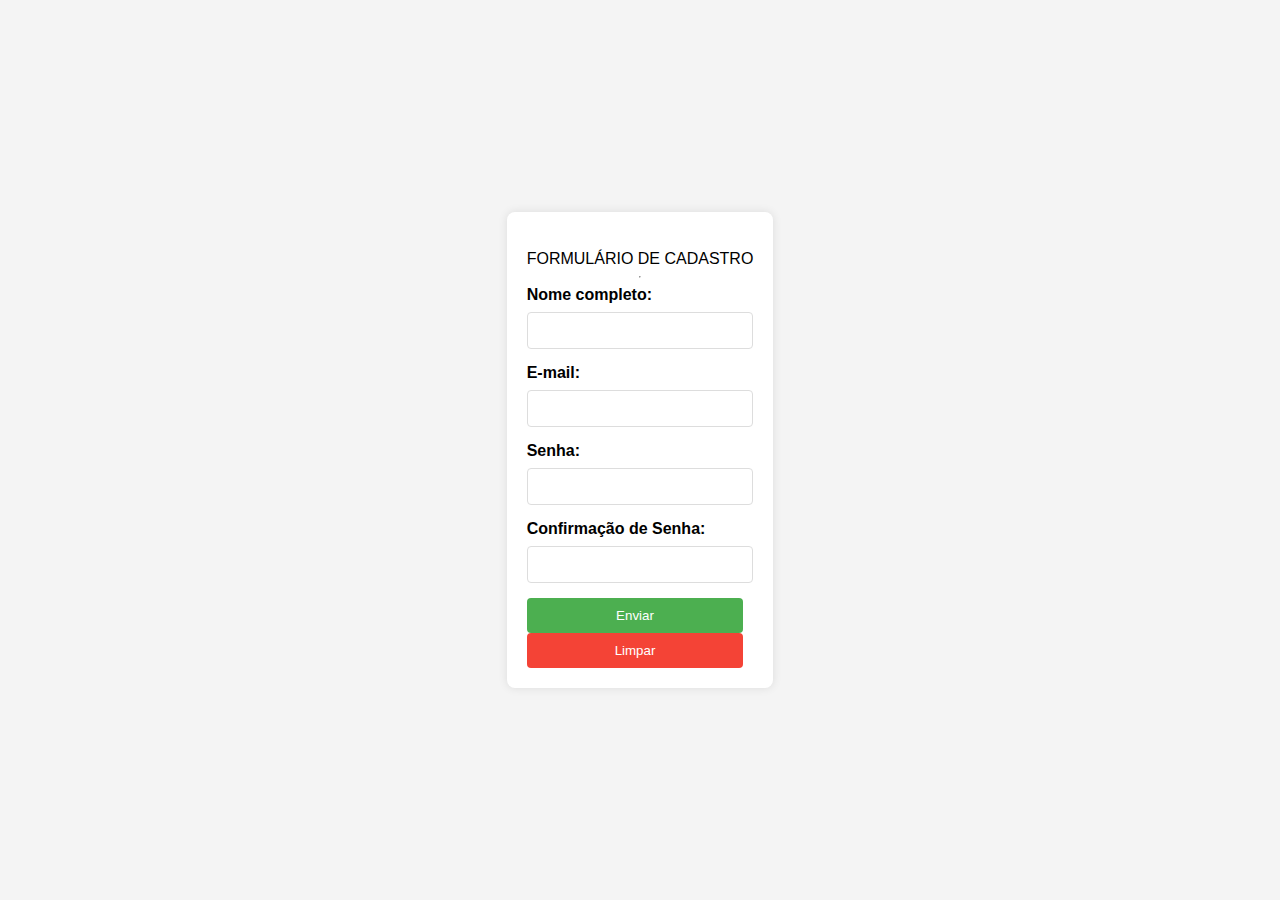
==== Aula_2208/index.html @ 8ad0270a "commit" ====
<!DOCTYPE html>
<html lang="pt-BR">
<head>
    <meta charset="UTF-8">
    <meta name="viewport" content="width=device-width, initial-scale=1.0">
    <title>Cadastro de Usuário</title>
    <link rel="stylesheet" href="styles.css">
</head>
<body>

    <main>
       
        <form id="registration-form">
            <br>
            <caption>FORMULÁRIO DE CADASTRO</caption>
            <br>
            <hr>
            <label for="name">Nome completo:</label>
            <input type="text" id="name" name="name" required>

            <label for="email">E-mail:</label>
            <input type="email" id="email" name="email" required>

            <label for="password">Senha:</label>
            <input type="password" id="password" name="password" required>

            <label for="confirm-password">Confirmação de Senha:</label>
            <input type="password" id="confirm-password" name="confirm-password" required>

            <button type="submit">Enviar</button>
            <button type="reset">Limpar</button>
        </form>
    </main>
</body>
</html>
---- Aula_2208/styles.css ----
/* Estilos básicos para o formulário */
body {
    font-family: Arial, sans-serif;
    background-color: #f4f4f4;
    display: flex;
    justify-content: center;
    align-items: center;
    height: 100vh;
    margin: 0;
}

header {
    text-align: center;
    margin-bottom: 20px;
}

main {
    background-color: #fff;
    padding: 20px;
    border-radius: 8px;
    box-shadow: 0 0 10px rgba(0, 0, 0, 0.1);
}

form {
    display: flex;
    flex-direction: column;
}

label {
    margin-bottom: 8px;
    font-weight: bold;
}

input[type="text"],
input[type="email"],
input[type="password"] {
    padding: 10px;
    margin-bottom: 15px;
    border: 1px solid #ddd;
    border-radius: 4px;
    width: 100%;
    box-sizing: border-box;
}

button {
    padding: 10px;
    margin-right: 10px;
    border: none;
    border-radius: 4px;
    color: #fff;
    cursor: pointer;
    transition: background-color 0.3s;
}

button[type="submit"] {
    background-color: #4CAF50;
}

button[type="reset"] {
    background-color: #f44336;
}

button[type="submit"]:hover {
    background-color: #45a049;
}

button[type="reset"]:hover {
    background-color: #e53935;
}
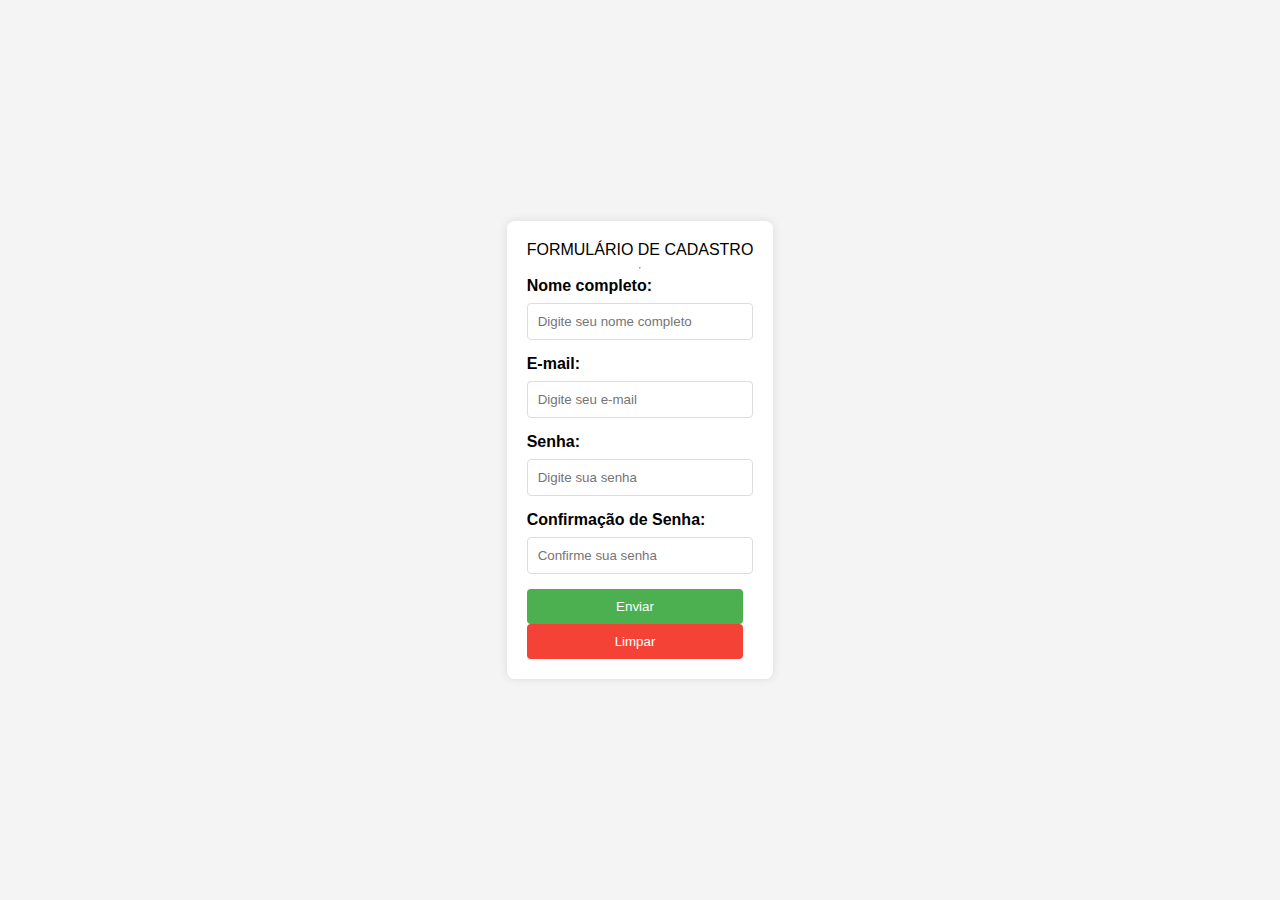
==== commit 49ae19f0: "commit" ====
--- a/Aula_2208/index.html
+++ b/Aula_2208/index.html
@@ -9,23 +9,20 @@
 <body>
 
     <main>
-       
         <form id="registration-form">
-            <br>
             <caption>FORMULÁRIO DE CADASTRO</caption>
-            <br>
             <hr>
             <label for="name">Nome completo:</label>
-            <input type="text" id="name" name="name" required>
+            <input type="text" id="name" name="name" required minlength="3" maxlength="50" placeholder="Digite seu nome completo">
 
             <label for="email">E-mail:</label>
-            <input type="email" id="email" name="email" required>
+            <input type="email" id="email" name="email" required placeholder="Digite seu e-mail">
 
             <label for="password">Senha:</label>
-            <input type="password" id="password" name="password" required>
+            <input type="password" id="password" name="password" required minlength="8" placeholder="Digite sua senha">
 
             <label for="confirm-password">Confirmação de Senha:</label>
-            <input type="password" id="confirm-password" name="confirm-password" required>
+            <input type="password" id="confirm-password" name="confirm-password" required minlength="8" placeholder="Confirme sua senha">
 
             <button type="submit">Enviar</button>
             <button type="reset">Limpar</button>
@@ -33,4 +30,3 @@
     </main>
 </body>
 </html>
-
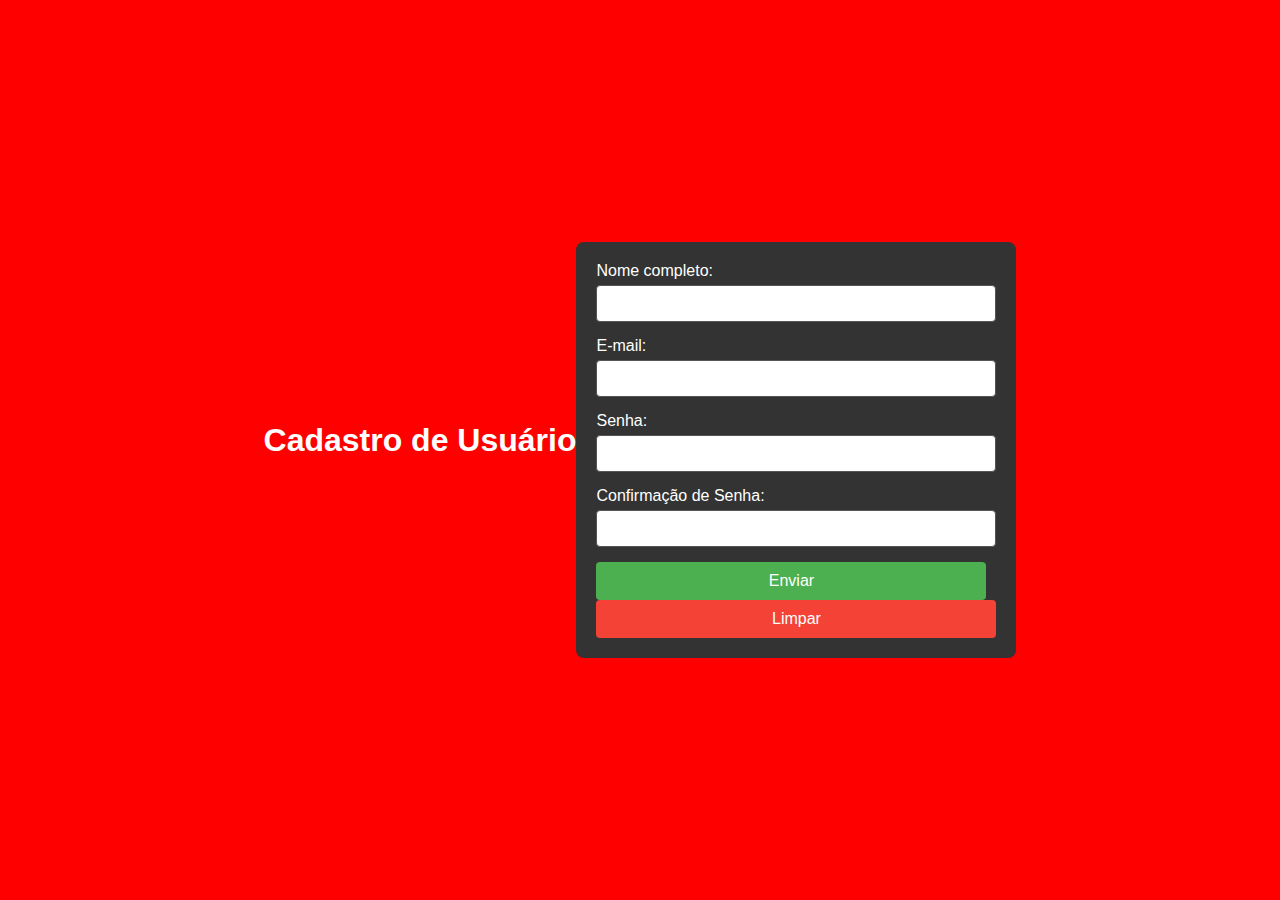
==== commit 31b0f3f5: "commit" ====
--- a/Aula_2208/index.html
+++ b/Aula_2208/index.html
@@ -7,23 +7,24 @@
     <link rel="stylesheet" href="styles.css">
 </head>
 <body>
-
+    <header>
+        <h1>Cadastro de Usuário</h1>
+    </header>
+    
     <main>
-        <form id="registration-form">
-            <caption>FORMULÁRIO DE CADASTRO</caption>
-            <hr>
-            <label for="name">Nome completo:</label>
-            <input type="text" id="name" name="name" required minlength="3" maxlength="50" placeholder="Digite seu nome completo">
-
+        <form>
+            <label for="nome">Nome completo:</label>
+            <input type="text" id="nome" name="nome" required>
+            
             <label for="email">E-mail:</label>
-            <input type="email" id="email" name="email" required placeholder="Digite seu e-mail">
-
-            <label for="password">Senha:</label>
-            <input type="password" id="password" name="password" required minlength="8" placeholder="Digite sua senha">
-
-            <label for="confirm-password">Confirmação de Senha:</label>
-            <input type="password" id="confirm-password" name="confirm-password" required minlength="8" placeholder="Confirme sua senha">
-
+            <input type="email" id="email" name="email" required>
+            
+            <label for="senha">Senha:</label>
+            <input type="password" id="senha" name="senha" required>
+            
+            <label for="confirma-senha">Confirmação de Senha:</label>
+            <input type="password" id="confirma-senha" name="confirma-senha" required>
+            
             <button type="submit">Enviar</button>
             <button type="reset">Limpar</button>
         </form>
--- a/Aula_2208/styles.css
+++ b/Aula_2208/styles.css
@@ -1,12 +1,14 @@
- /* Estilos básicos para o formulário */
+/* Define o estilo geral da página */
 body {
+    background-color: red; /* Cor de fundo vermelha */
+    color: white; /* Cor do texto branca para contraste */
     font-family: Arial, sans-serif;
-    background-color: #f4f4f4;
+    margin: 0;
+    padding: 0;
     display: flex;
     justify-content: center;
     align-items: center;
-    height: 100vh;
-    margin: 0;
+    height: 100vh; /* Ocupa toda a altura da viewport */
 }
 
 header {
@@ -14,11 +16,16 @@
     margin-bottom: 20px;
 }
 
+h1 {
+    margin: 0;
+}
+
 main {
-    background-color: #fff;
+    background-color: #333; /* Fundo escuro para o formulário */
     padding: 20px;
     border-radius: 8px;
-    box-shadow: 0 0 10px rgba(0, 0, 0, 0.1);
+    width: 100%;
+    max-width: 400px; /* Largura máxima do formulário */
 }
 
 form {
@@ -27,43 +34,31 @@
 }
 
 label {
-    margin-bottom: 8px;
-    font-weight: bold;
+    margin-bottom: 5px;
 }
 
-input[type="text"],
-input[type="email"],
-input[type="password"] {
+input {
+    margin-bottom: 15px;
     padding: 10px;
-    margin-bottom: 15px;
-    border: 1px solid #ddd;
+    border: 1px solid #555;
     border-radius: 4px;
-    width: 100%;
-    box-sizing: border-box;
 }
 
 button {
     padding: 10px;
-    margin-right: 10px;
     border: none;
     border-radius: 4px;
-    color: #fff;
     cursor: pointer;
-    transition: background-color 0.3s;
+    font-size: 16px;
 }
 
 button[type="submit"] {
-    background-color: #4CAF50;
+    background-color: #4CAF50; /* Cor verde para o botão Enviar */
+    color: white;
+    margin-right: 10px;
 }
 
 button[type="reset"] {
-    background-color: #f44336;
+    background-color: #f44336; /* Cor vermelha para o botão Limpar */
+    color: white;
 }
-
-button[type="submit"]:hover {
-    background-color: #45a049;
-}
-
-button[type="reset"]:hover {
-    background-color: #e53935;
-}
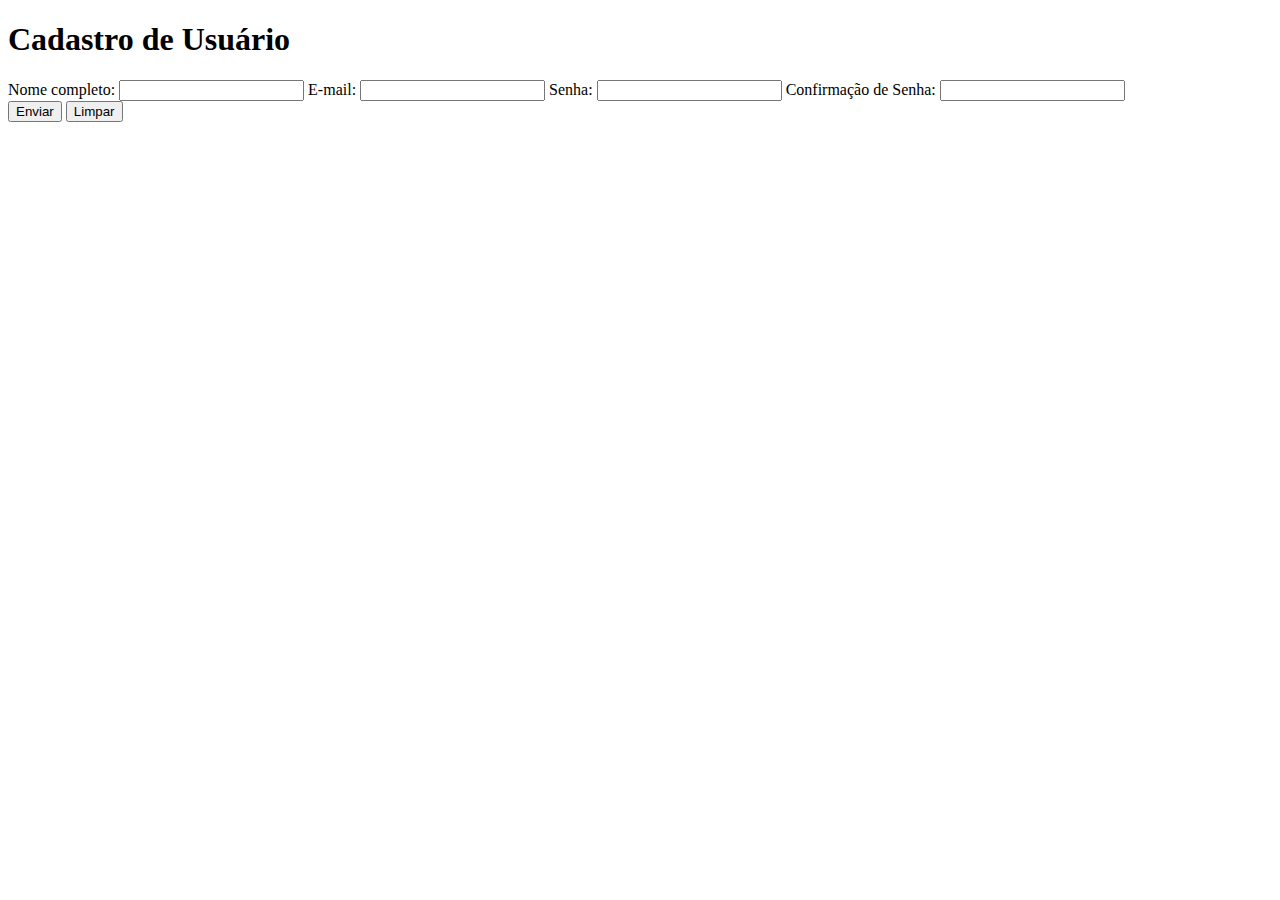
==== commit ebb43cfb: "commit" ====
--- a/Aula_2208/index.html
+++ b/Aula_2208/index.html
@@ -25,8 +25,10 @@
             <label for="confirma-senha">Confirmação de Senha:</label>
             <input type="password" id="confirma-senha" name="confirma-senha" required>
             
-            <button type="submit">Enviar</button>
-            <button type="reset">Limpar</button>
+            <div class="buttons">
+                <button type="submit">Enviar</button>
+                <button type="reset">Limpar</button>
+            </div>
         </form>
     </main>
 </body>
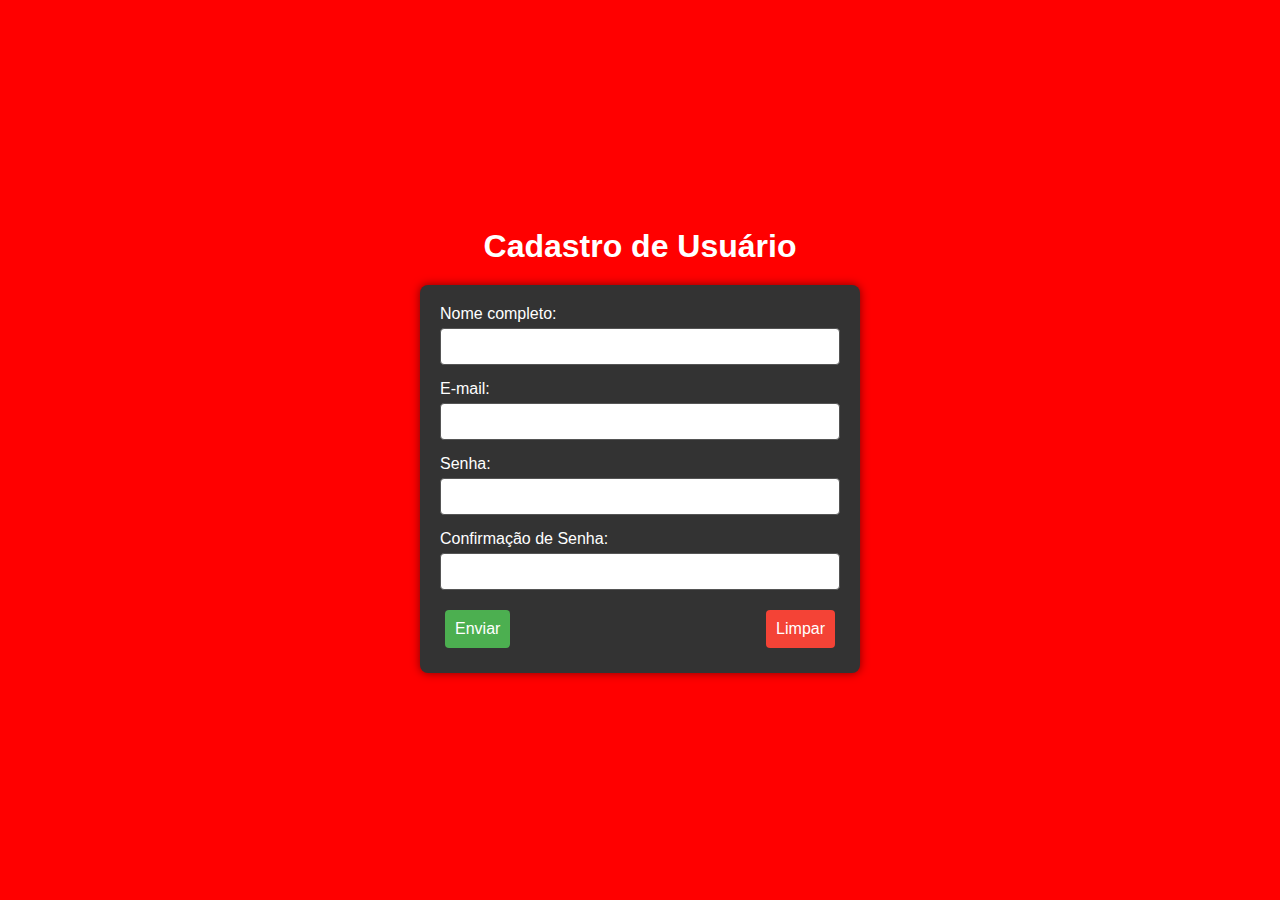
==== commit 3c063e9e: "commit" ====
--- a/Aula_2208/index.html
+++ b/Aula_2208/index.html
@@ -1,3 +1,7 @@
+  <!--Desenvolvido por Lucas De Carvalho Praxedes-->
+  <!--DATA 27/08/2024 -->
+  <!--Professor: Luís Alberto Pires de Oliveira-->
+
 <!DOCTYPE html>
 <html lang="pt-BR">
 <head>
--- a/Aula_2208/styles.css
+++ b/Aula_2208/styles.css
@@ -0,0 +1,71 @@
+ /* Define o estilo geral da página */
+body {
+    background-color: red; /* Cor de fundo vermelha */
+    color: white; /* Cor do texto branca para contraste */
+    font-family: Arial, sans-serif;
+    margin: 0;
+    padding: 0;
+    display: flex;
+    flex-direction: column; /* Coloca elementos verticalmente */
+    align-items: center;
+    justify-content: center;
+    height: 100vh; /* Ocupa toda a altura da viewport */
+}
+
+header {
+    margin-bottom: 20px;
+    text-align: center;
+}
+
+h1 {
+    margin: 0;
+}
+
+main {
+    background-color: #333; /* Fundo escuro para o formulário */
+    padding: 20px;
+    border-radius: 8px;
+    width: 100%;
+    max-width: 400px; /* Largura máxima do formulário */
+    box-shadow: 0 0 10px rgba(0, 0, 0, 0.5); /* Sombra para destaque */
+}
+
+form {
+    display: flex;
+    flex-direction: column;
+}
+
+label {
+    margin-bottom: 5px;
+}
+
+input {
+    margin-bottom: 15px;
+    padding: 10px;
+    border: 1px solid #555;
+    border-radius: 4px;
+}
+
+button {
+    padding: 10px;
+    border: none;
+    border-radius: 4px;
+    cursor: pointer;
+    font-size: 16px;
+    margin: 5px; /* Margem para espaçamento */
+}
+
+button[type="submit"] {
+    background-color: #4CAF50; /* Cor verde para o botão Enviar */
+    color: white;
+}
+
+button[type="reset"] {
+    background-color: #f44336; /* Cor vermelha para o botão Limpar */
+    color: white;
+}
+
+.buttons {
+    display: flex;
+    justify-content: space-between; /* Espaçamento entre os botões */
+}
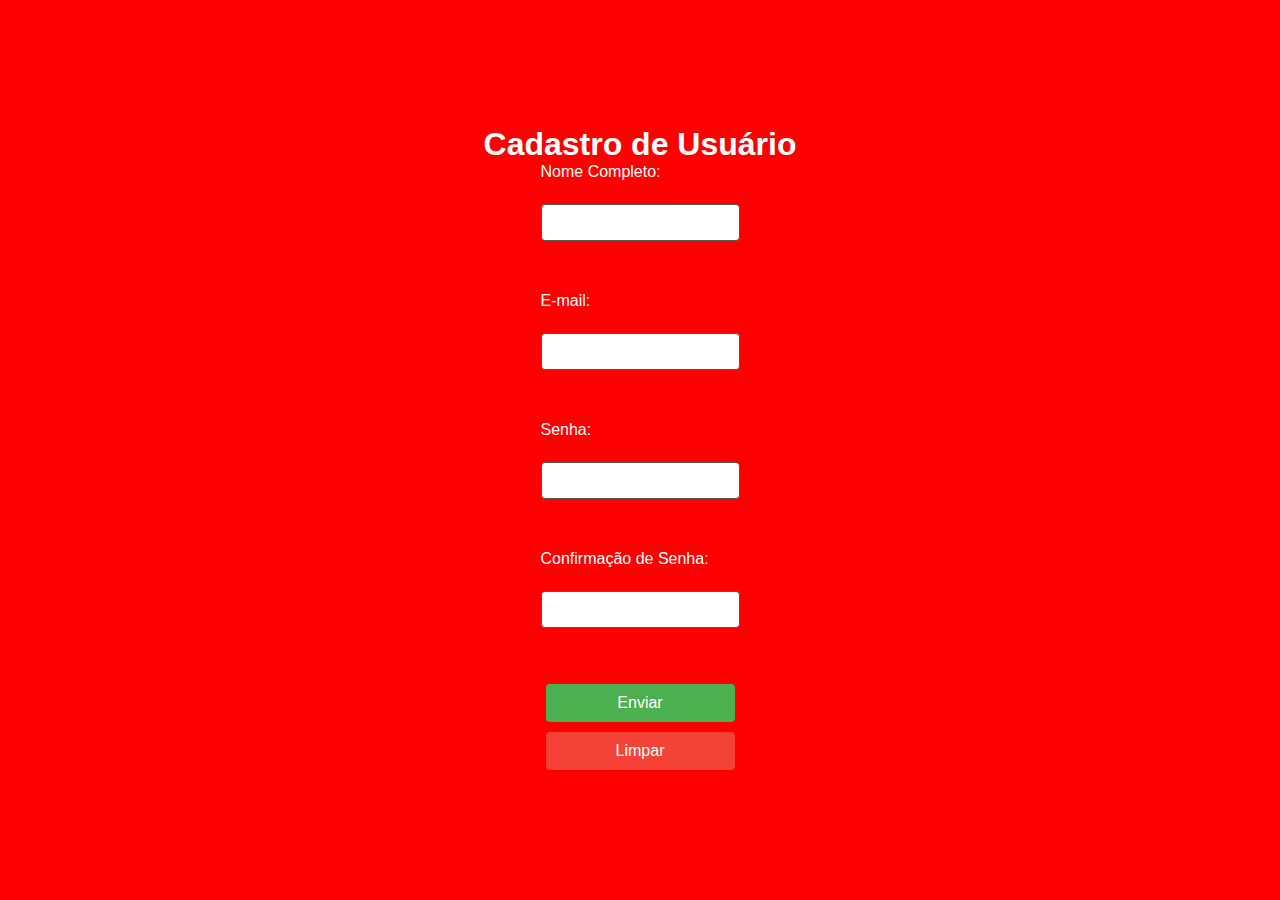
==== commit e90e2f01: "commit" ====
--- a/Aula_2208/index.html
+++ b/Aula_2208/index.html
@@ -1,39 +1,33 @@
   <!--Desenvolvido por Lucas De Carvalho Praxedes-->
   <!--DATA 27/08/2024 -->
   <!--Professor: Luís Alberto Pires de Oliveira-->
-
-<!DOCTYPE html>
-<html lang="pt-BR">
-<head>
-    <meta charset="UTF-8">
-    <meta name="viewport" content="width=device-width, initial-scale=1.0">
-    <title>Cadastro de Usuário</title>
-    <link rel="stylesheet" href="styles.css">
-</head>
-<body>
-    <header>
-        <h1>Cadastro de Usuário</h1>
-    </header>
-    
-    <main>
-        <form>
-            <label for="nome">Nome completo:</label>
-            <input type="text" id="nome" name="nome" required>
-            
-            <label for="email">E-mail:</label>
-            <input type="email" id="email" name="email" required>
-            
-            <label for="senha">Senha:</label>
-            <input type="password" id="senha" name="senha" required>
-            
-            <label for="confirma-senha">Confirmação de Senha:</label>
-            <input type="password" id="confirma-senha" name="confirma-senha" required>
-            
-            <div class="buttons">
-                <button type="submit">Enviar</button>
-                <button type="reset">Limpar</button>
-            </div>
-        </form>
-    </main>
-</body>
-</html>
+  
+  <!DOCTYPE html>
+  <html lang="pt-BR">
+  <head>
+      <meta charset="UTF-8">
+      <meta name="viewport" content="width=device-width, initial-scale=1.0">
+      <title>Cadastro de Usuário</title>
+      <link rel="stylesheet" href="styles.css">
+  </head>
+  <body>
+      <h1>Cadastro de Usuário</h1>
+      <form action="#" method="post">
+          <label for="nome">Nome Completo:</label><br>
+          <input type="text" id="nome" name="nome" required minlength="3" maxlength="50"><br><br>
+  
+          <label for="email">E-mail:</label><br>
+          <input type="email" id="email" name="email" required><br><br>
+  
+          <label for="senha">Senha:</label><br>
+          <input type="password" id="senha" name="senha" required minlength="8" maxlength="20"><br><br>
+  
+          <label for="confirmacao_senha">Confirmação de Senha:</label><br>
+          <input type="password" id="confirmacao_senha" name="confirmacao_senha" required minlength="8" maxlength="20"><br><br>
+  
+          <button type="submit">Enviar</button>
+          <button type="reset">Limpar</button>
+      </form>
+  </body>
+  </html>
+  --- a/Aula_2208/styles.css
+++ b/Aula_2208/styles.css
@@ -1,15 +1,14 @@
- /* Define o estilo geral da página */
 body {
-    background-color: red; /* Cor de fundo vermelha */
-    color: white; /* Cor do texto branca para contraste */
+    background-color: red; 
+    color: white; 
     font-family: Arial, sans-serif;
     margin: 0;
     padding: 0;
     display: flex;
-    flex-direction: column; /* Coloca elementos verticalmente */
+    flex-direction: column; 
     align-items: center;
     justify-content: center;
-    height: 100vh; /* Ocupa toda a altura da viewport */
+    height: 100vh; 
 }
 
 header {
@@ -22,12 +21,12 @@
 }
 
 main {
-    background-color: #333; /* Fundo escuro para o formulário */
+    background-color: #333; 
     padding: 20px;
     border-radius: 8px;
     width: 100%;
-    max-width: 400px; /* Largura máxima do formulário */
-    box-shadow: 0 0 10px rgba(0, 0, 0, 0.5); /* Sombra para destaque */
+    max-width: 400px;
+    box-shadow: 0 0 10px rgba(0, 0, 0, 0.5); 
 }
 
 form {
@@ -52,20 +51,20 @@
     border-radius: 4px;
     cursor: pointer;
     font-size: 16px;
-    margin: 5px; /* Margem para espaçamento */
+    margin: 5px; 
 }
 
 button[type="submit"] {
-    background-color: #4CAF50; /* Cor verde para o botão Enviar */
+    background-color: #4CAF50; 
     color: white;
 }
 
 button[type="reset"] {
-    background-color: #f44336; /* Cor vermelha para o botão Limpar */
+    background-color: #f44336; 
     color: white;
 }
 
 .buttons {
     display: flex;
-    justify-content: space-between; /* Espaçamento entre os botões */
+    justify-content: space-between; 
 }
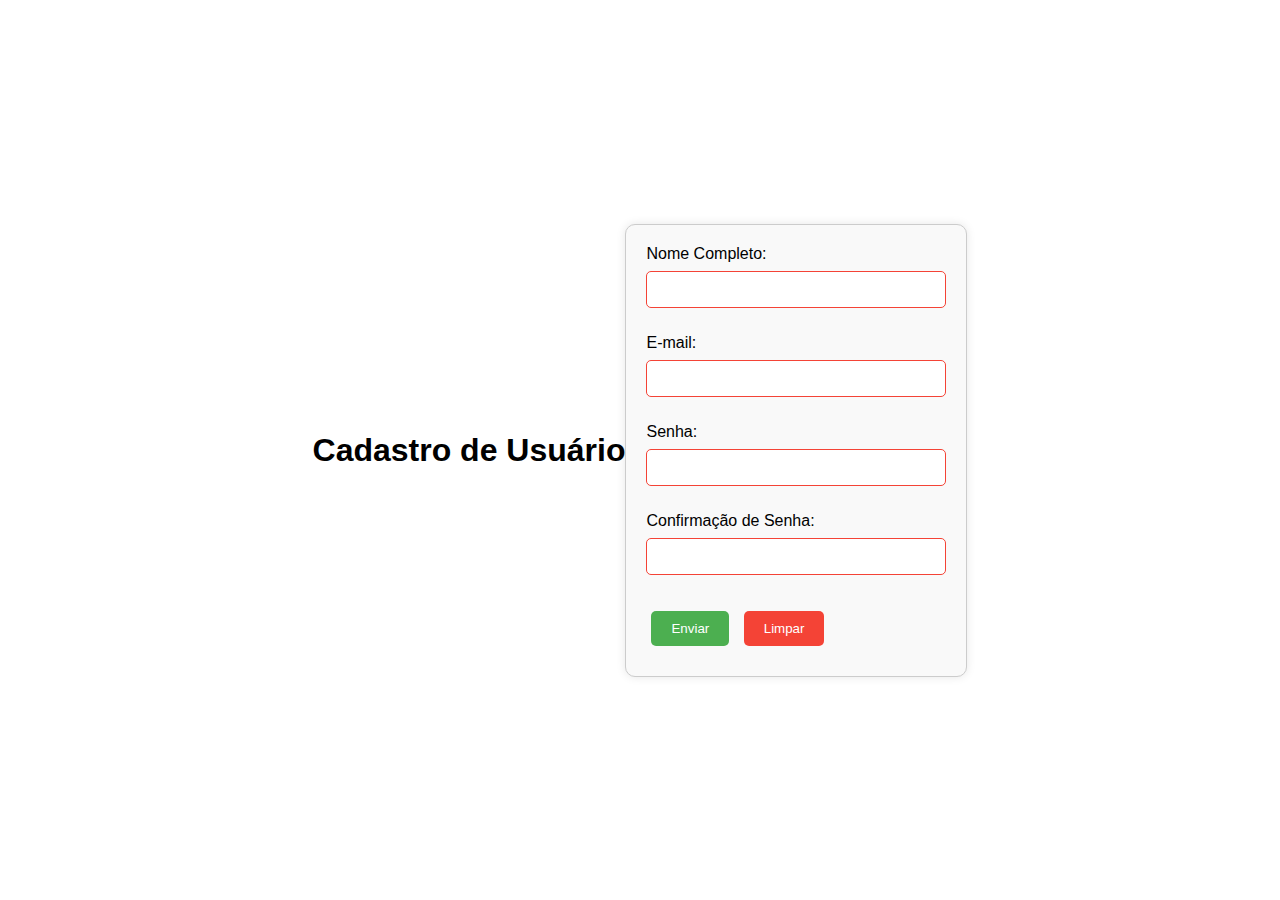
==== commit a4578a0c: "commit" ====
--- a/Aula_2208/index.html
+++ b/Aula_2208/index.html
@@ -1,7 +1,7 @@
   <!--Desenvolvido por Lucas De Carvalho Praxedes-->
   <!--DATA 27/08/2024 -->
   <!--Professor: Luís Alberto Pires de Oliveira-->
-  
+
   <!DOCTYPE html>
   <html lang="pt-BR">
   <head>
@@ -30,4 +30,6 @@
       </form>
   </body>
   </html>
+  
+
   --- a/Aula_2208/styles.css
+++ b/Aula_2208/styles.css
@@ -1,70 +1,62 @@
 body {
-    background-color: red; 
-    color: white; 
+    display: flex;
+    justify-content: center;
+    align-items: center;
+    height: 100vh;
+    margin: 0;
     font-family: Arial, sans-serif;
-    margin: 0;
-    padding: 0;
-    display: flex;
-    flex-direction: column; 
-    align-items: center;
-    justify-content: center;
-    height: 100vh; 
-}
-
-header {
-    margin-bottom: 20px;
-    text-align: center;
-}
-
-h1 {
-    margin: 0;
-}
-
-main {
-    background-color: #333; 
-    padding: 20px;
-    border-radius: 8px;
-    width: 100%;
-    max-width: 400px;
-    box-shadow: 0 0 10px rgba(0, 0, 0, 0.5); 
 }
 
 form {
-    display: flex;
-    flex-direction: column;
+    border: 1px solid #ccc;
+    padding: 20px;
+    border-radius: 10px;
+    box-shadow: 0 0 10px rgba(0, 0, 0, 0.1);
+    background-color: #f9f9f9;
 }
 
-label {
-    margin-bottom: 5px;
+
+input[type="text"],
+input[type="email"],
+input[type="password"] {
+    width: 300px;
+    padding: 10px;
+    margin: 8px 0;
+    border: 1px solid #ccc;
+    border-radius: 5px;
+    box-sizing: border-box;
 }
 
-input {
-    margin-bottom: 15px;
-    padding: 10px;
-    border: 1px solid #555;
-    border-radius: 4px;
+input:valid {
+    border-color: #4CAF50;
+}
+
+input:invalid {
+    border-color: #f44336;
 }
 
 button {
-    padding: 10px;
+    padding: 10px 20px;
+    margin: 10px 5px;
     border: none;
-    border-radius: 4px;
+    border-radius: 5px;
     cursor: pointer;
-    font-size: 16px;
-    margin: 5px; 
 }
 
 button[type="submit"] {
-    background-color: #4CAF50; 
+    background-color: #4CAF50;
     color: white;
 }
 
 button[type="reset"] {
-    background-color: #f44336; 
+    background-color: #f44336;
     color: white;
 }
 
-.buttons {
-    display: flex;
-    justify-content: space-between; 
+button[type="submit"]:hover {
+    background-color: #45a049;
 }
+
+button[type="reset"]:hover {
+    background-color: #e31e0f;
+}
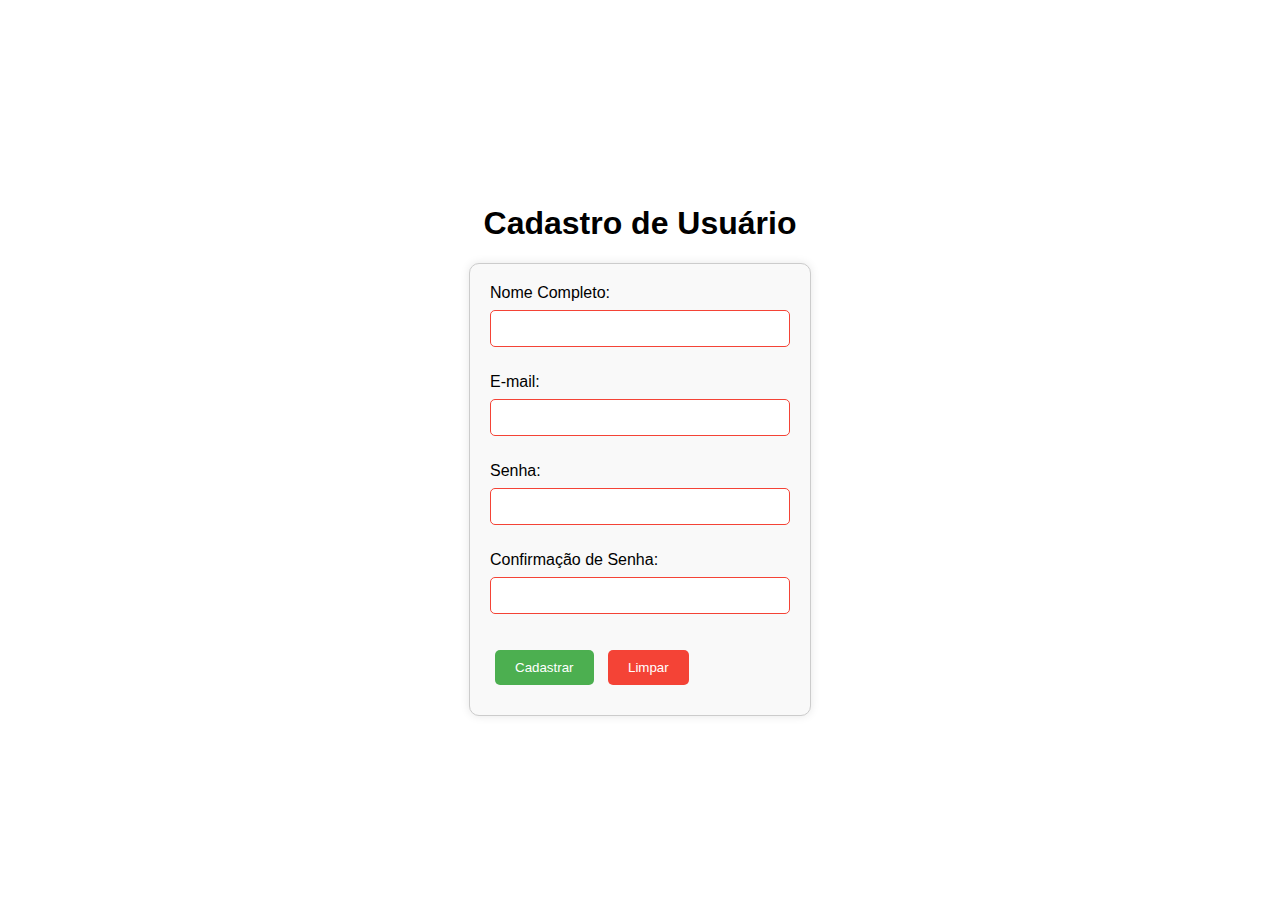
==== commit 10e12042: "commit" ====
--- a/Aula_2208/index.html
+++ b/Aula_2208/index.html
@@ -25,7 +25,7 @@
           <label for="confirmacao_senha">Confirmação de Senha:</label><br>
           <input type="password" id="confirmacao_senha" name="confirmacao_senha" required minlength="8" maxlength="20"><br><br>
   
-          <button type="submit">Enviar</button>
+          <button type="submit">Cadastrar</button>
           <button type="reset">Limpar</button>
       </form>
   </body>
--- a/Aula_2208/styles.css
+++ b/Aula_2208/styles.css
@@ -1,10 +1,15 @@
 body {
     display: flex;
+    flex-direction: column;
     justify-content: center;
     align-items: center;
     height: 100vh;
     margin: 0;
     font-family: Arial, sans-serif;
+}
+
+h1 {
+    text-align: center;
 }
 
 form {
@@ -14,7 +19,6 @@
     box-shadow: 0 0 10px rgba(0, 0, 0, 0.1);
     background-color: #f9f9f9;
 }
-
 
 input[type="text"],
 input[type="email"],
